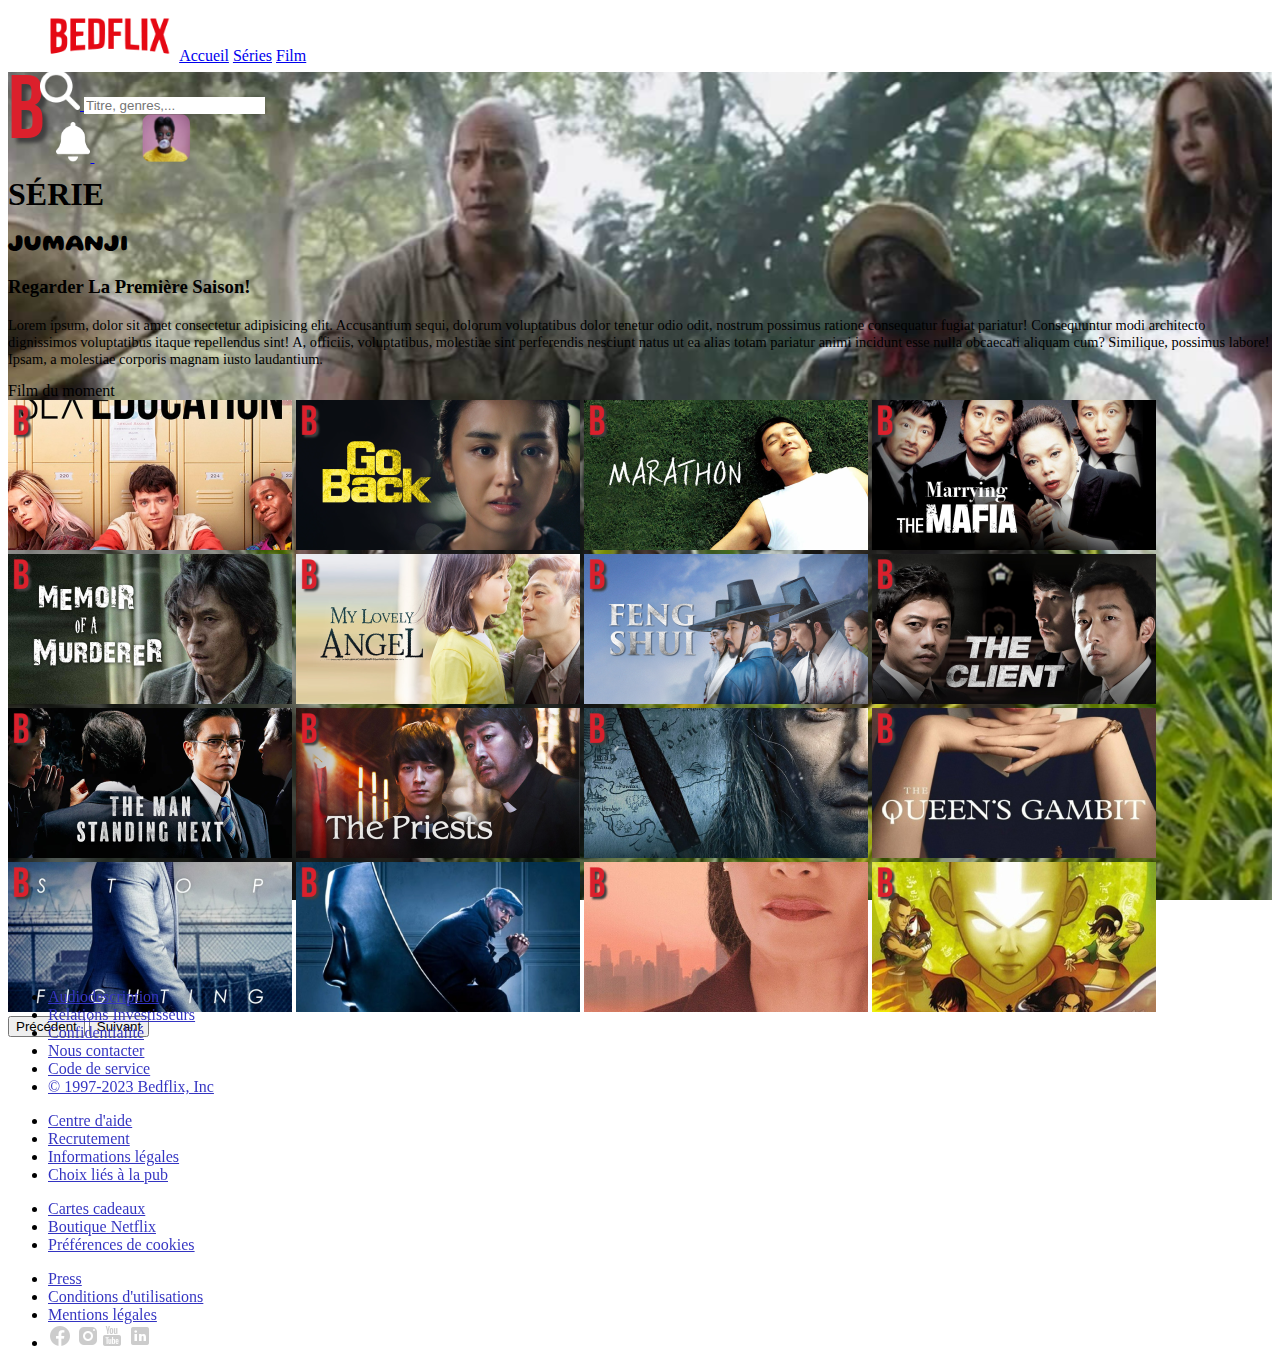
==== index.html @ c3661b08 "init" ====
<!DOCTYPE html>
<html lang="fr">
  <head>
    <meta charset="UTF-8" />
    <meta name="viewport" content="width=device-width, initial-scale=1.0" />
    <link rel="preconnect" href="https://fonts.googleapis.com" />
    <link rel="preconnect" href="https://fonts.gstatic.com" crossorigin />
    <link href="https://fonts.googleapis.com/css2?family=Gluten&display=swap" rel="stylesheet" />
    <link
      href="https://cdn.jsdelivr.net/npm/bootstrap@5.3.2/dist/css/bootstrap.min.css"
      rel="stylesheet"
      integrity="sha384-T3c6CoIi6uLrA9TneNEoa7RxnatzjcDSCmG1MXxSR1GAsXEV/Dwwykc2MPK8M2HN"
      crossorigin="anonymous" />
    <script
      src="https://cdn.jsdelivr.net/npm/bootstrap@5.3.2/dist/js/bootstrap.bundle.min.js"
      integrity="sha384-C6RzsynM9kWDrMNeT87bh95OGNyZPhcTNXj1NW7RuBCsyN/o0jlpcV8Qyq46cDfL"
      crossorigin="anonymous"></script>
    <link rel="stylesheet" href="style.css" />
    <title>Document</title>
  </head>

  <header>
    
    <nav class="navbar navbar-expand navbar-light bg-dark">
      <div
        class="collapse navbar-collapse d-flex flex-wrap justify-content-between bg-dark"
        id="navbarSupportedContent">
        <ul class="navbar-nav">
          <li class="nav-item">
            <a class="navbar-brand" href="./index.html"
              ><img src="./icon_image/bedflix-logo.png" alt="bedflix-logo" id="bedflix"
            /></a>
          </li>
          <li class="nav-item mt-2">
            <a class="nav-link text-white link-danger" href="./index.html">Accueil</a>
          </li>
          <li class="nav-item mt-2">
            <a class="nav-link text-white link-danger" href="./serie.html">Séries</a>
          </li>
          <li class="nav-item mt-2">
            <a class="nav-link text-white link-danger" href="./film.html">Film</a>
          </li>
        </ul>
  
        <div class="d-flex" id="endnavbar">
          <form class="d-flex border border-2 border-white">
            <a href="#" class="">
              <img
                src="./icon_image/magnifying-glass-solid.png"
                alt="Loupe"
                class="m-1"
                id="loupe" />
            </a>
            <input
              class="form bg-dark text-white"
              type="search"
              placeholder="Titre, genres,..."
              aria-label="Search" />
          </form>
          <a href="#" class="bell">
            <img src="./icon_image/bell-solid.png" alt="notif" class="m-1" id="notif" />
          </a>
          <a href="#" class="profil">
            <img src="./icon_image/Rectangle 3.png" alt="profil" class="mx-auto" id="user" />
          </a>
        </div>
      </div>
    </nav>

  </header>

  <body>

    <main>
      <div class="bg-image background-container d-flex flex-column d-md-block" id="bg-image">
        <div class="d-flex p-5">
          <img src="./icon_image/b logo.png" alt="b logo" class="" />
          <h1 class="text-white">SÉRIE</h1>
        </div>

        <div class="col-3">
          <h2 class="text-center ps-5 text-white display-3" id="jumanji">JUMANJI</h2>
        </div>

        <div class="mt-5 ms-5">
          <h3 class="text-white">Regarder La Première Saison!</h3>
          <p class="col-12 col-md-6 text-white font-weight-light" id="p-accueil">
            Lorem ipsum, dolor sit amet consectetur adipisicing elit. Accusantium sequi, dolorum
            voluptatibus dolor tenetur odio odit, nostrum possimus ratione consequatur fugiat
            pariatur! Consequuntur modi architecto dignissimos voluptatibus itaque repellendus sint!
            A, officiis, voluptatibus, molestiae sint perferendis nesciunt natus ut ea alias totam
            pariatur animi incidunt esse nulla obcaecati aliquam cum? Similique, possimus labore!
            Ipsam, a molestiae corporis magnam iusto laudantium.
          </p>
        </div>

        <!--roulette en dessous -->

        <div class="container mx-auto h-25">
          <div class="ps-0 text-white display-5">Film du moment</div>
          <div id="netflixCarousel" class="carousel slide" data-bs-ride="carousel">
            <div class="carousel-inner">
              <div class="carousel-item active m-0">
                <img src="./landscape/card-1.png" class="d-inline w-25 img-fluid" alt="Image 1" />
                <img src="./landscape/card-2.png" class="d-inline w-25 img-fluid" alt="Image 2" />
                <img src="./landscape/card-3.png" class="d-inline w-25 img-fluid" alt="Image 3" />
                <img src="./landscape/card-4.png" class="d-inline w-25 img-fluid" alt="Image 4" />
              </div>
              <div class="carousel-item">
                <img src="./landscape/card-5.png" class="d-inline w-25 img-fluid" alt="Image 1" />
                <img src="./landscape/card-6.png" class="d-inline w-25 img-fluid" alt="Image 2" />
                <img src="./landscape/card-7.png" class="d-inline w-25 img-fluid" alt="Image 3" />
                <img src="./landscape/card-8.png" class="d-inline w-25 img-fluid" alt="Image 3" />
              </div>
              <div class="carousel-item">
                <img src="./landscape/card-9.png" class="d-inline w-25 img-fluid" alt="Image 1" />
                <img src="./landscape/card-10.png" class="d-inline w-25 img-fluid" alt="Image 2" />
                <img src="./landscape/card-11.png" class="d-inline w-25 img-fluid" alt="Image 3" />
                <img src="./landscape/card-12.png" class="d-inline w-25 img-fluid" alt="Image 3" />
              </div>

              <div class="carousel-item">
                <img src="./landscape/card-13.png" class="d-inline w-25 img-fluid" alt="Image 1" />
                <img src="./landscape/card-14.png" class="d-inline w-25 img-fluid" alt="Image 2" />
                <img src="./landscape/card-15.png" class="d-inline w-25 img-fluid" alt="Image 3" />
                <img src="./landscape/card-16.png" class="d-inline w-25 img-fluid" alt="Image 3" />
              </div>
            </div>
            <button
              class="carousel-control-prev"
              type="button"
              data-bs-target="#netflixCarousel"
              data-bs-slide="prev">
              <span class="carousel-control-prev-icon" aria-hidden="true"></span>
              <span class="visually-hidden">Précédent</span>
            </button>
            <button
              class="carousel-control-next"
              type="button"
              data-bs-target="#netflixCarousel"
              data-bs-slide="next">
              <span class="carousel-control-next-icon" aria-hidden="true"></span>
              <span class="visually-hidden">Suivant</span>
            </button>
          </div>
        </div>
      </div>
    </main>

    <footer class="bg-dark">
      <!-- faire le footer ici -->

      <div class="container d-flex text-center pt-5">
        <div class="col">
          <ul class="nav flex-column">
            <li class="nav-item mb-2">
              <a href="#" class="nav-link p-0 text-light">Audiodescription</a>
            </li>
            <li class="nav-item mb-2">
              <a href="#" class="nav-link p-0 text-light">Relations Investisseurs</a>
            </li>
            <li class="nav-item mb-2">
              <a href="#" class="nav-link p-0 text-light">Confidentialité</a>
            </li>
            <li class="nav-item mb-2">
              <a href="#" class="nav-link p-0 text-light">Nous contacter</a>
            </li>
            <li class="nav-item mb-2">
              <a href="#" class="nav-link p-0 text-light border w-50 mx-auto">Code de service</a>
            </li>
            <li class="nav-item mb-2">
              <a href="#" class="nav-link p-0 text-light">© 1997-2023 Bedflix, Inc</a>
            </li>
          </ul>
        </div>
        <div class="col">
          <ul class="nav flex-column">
            <li class="nav-item mb-2">
              <a href="#" class="nav-link p-0 text-light">Centre d'aide</a>
            </li>
            <li class="nav-item mb-2">
              <a href="#" class="nav-link p-0 text-light">Recrutement</a>
            </li>
            <li class="nav-item mb-2">
              <a href="#" class="nav-link p-0 text-light">Informations légales</a>
            </li>
            <li class="nav-item mb-2">
              <a href="#" class="nav-link p-0 text-light">Choix liés à la pub</a>
            </li>
          </ul>
        </div>
        <div class="col">
          <ul class="nav flex-column">
            <li class="nav-item mb-2">
              <a href="#" class="nav-link p-0 text-light">Cartes cadeaux</a>
            </li>
            <li class="nav-item mb-2">
              <a href="#" class="nav-link p-0 text-light">Boutique Netflix</a>
            </li>
            <li class="nav-item mb-2">
              <a href="#" class="nav-link p-0 text-light">Préférences de cookies</a>
            </li>
          </ul>
        </div>
        <div class="col">
          <ul class="nav flex-column">
            <li class="nav-item mb-2"><a href="#" class="nav-link p-0 text-light">Press</a></li>
            <li class="nav-item mb-2">
              <a href="#" class="nav-link p-0 text-light">Conditions d'utilisations</a>
            </li>
            <li class="nav-item mb-2">
              <a href="#" class="nav-link p-0 text-light">Mentions légales</a>
            </li>
            <li class="d-flex justify-content-evenly mt-4">
              <a href=""><img src="./icon_image/icons8-facebook-24.png" alt="" /></a>
              <a href=""><img src="./icon_image/icons8-instagram-24.png" alt="" /></a
              ><a href=""><img src="./icon_image/icons8-youtube-24.png" alt="" /></a>
              <a href=""><img src="./icon_image/icons8-linkedin-24.png" alt="" /></a>
            </li>
          </ul>
        </div>
      </div>
    </footer>
  </body>
</html>
---- style.css ----
@media (max-width: 784px) {
    #navbarSupportedContent{
        margin-top: 3.5em;
        padding-bottom: 1em;
        display: flex;
        flex-direction: column;
    }
    #endnavbar, .test{
        display: flex;
        justify-content: center;
        margin-left: 2em;
    }
    .lien_loupe{
        margin-left: 0;
    }
    #genre_serie_responsive, #genre_film_responsive{
        padding-top: 2em;
    }
}



/* pas à supprimer en dessous */
nav{
    height: 4em;
}

nav img{
    height: 3em;
    width: auto;
    margin-left: 2em;
}

#notif,#loupe{
    filter: invert(1);
    height: 2.5em;
    width: auto;
    
}
#endnavbar{
    height: 3em;
    margin-right: 2em;
}
input{
    border: 0;
}
.bell, .profil{
    margin-left: 1em;
}
.bell:hover, #loupe:hover, #bedflix:hover, #user:hover{
    filter: invert(0.2);
}
input[type="search"] {
    outline: none
}
#bg-image{
    background-image: url(./landscape/JUMANJI.svg);
    background-size:cover;
    background-position: center;
    background-attachment:fixed;
    background-repeat: no-repeat;
    height: 100vh;
    width: auto;
}

#westworld{
    background-image: url(./landscape/WESTWORLD.svg);
    background-size:cover;
    background-position: center;
    background-attachment:fixed;
    background-repeat: no-repeat;
    height: 100vh;
    width: auto;
}


#anarchist{
    background-image: url(./landscape/anarchist.svg);
    background-size:cover;
    background-position: center;
    background-attachment:fixed;
    background-repeat: no-repeat;
    height: 100vh;
    width: auto;
}


#jumanji{
    font-family: 'Gluten', cursive;
}

footer li a{
    filter: invert(0.2);
}

footer li a:hover{
    filter: invert(0);
}

#p-accueil{
        font-size: 0.9rem;
}




#netflixCarousel img{
    max-width: 24%;
}


/* test en dessous */


 nav ul {
    margin: 0;
    padding: 5px;
 }
 nav ul li {
    display: inline;
    position: relative;
 }
 nav ul li div {
    position: absolute;
    left: -9999px;
    width:300px;
 }
 nav ul li:hover div {
    left: 0;
 }
 nav ul li ul li {
    display: list-item;
    list-style: none;
    margin: 0;
    padding: 0;
 }
 nav ul li ul{
    display:inline-block;
    margin: 0;
    padding: 0;
 }
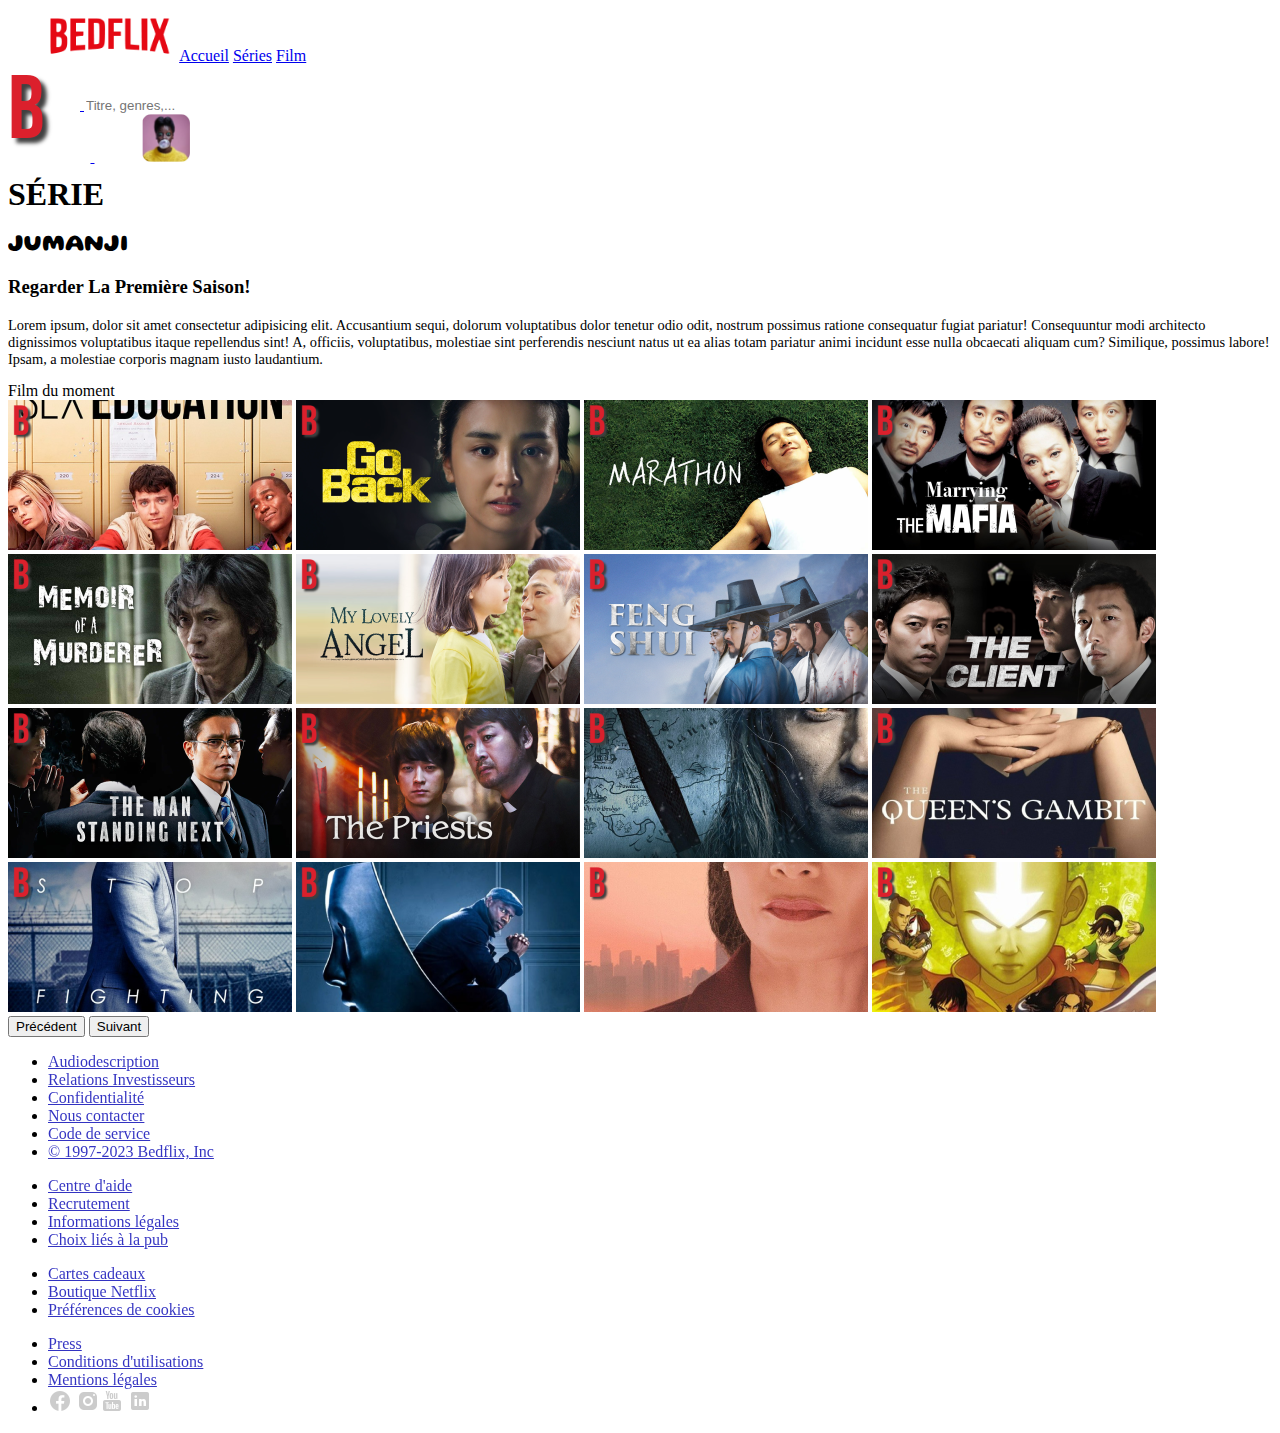
==== commit 52dac69b: "optimisation/ background video/upgrade visuel" ====
--- a/index.html
+++ b/index.html
@@ -71,9 +71,14 @@
 
   <body>
 
-    <main>
-      <div class="bg-image background-container d-flex flex-column d-md-block" id="bg-image">
-        <div class="d-flex p-5">
+    <main class="overlay">
+
+      <video id="background-video" autoplay loop muted>
+        <source src="./landscape_video/JUMANJI.mp4" type="video/mp4">
+      </video>
+
+      <div class="container d-flex flex-column d-md-block" id="container">
+        <div class="d-flex p-5" id="b_serie">
           <img src="./icon_image/b logo.png" alt="b logo" class="" />
           <h1 class="text-white">SÉRIE</h1>
         </div>
@@ -101,29 +106,29 @@
           <div id="netflixCarousel" class="carousel slide" data-bs-ride="carousel">
             <div class="carousel-inner">
               <div class="carousel-item active m-0">
-                <img src="./landscape/card-1.png" class="d-inline w-25 img-fluid" alt="Image 1" />
-                <img src="./landscape/card-2.png" class="d-inline w-25 img-fluid" alt="Image 2" />
-                <img src="./landscape/card-3.png" class="d-inline w-25 img-fluid" alt="Image 3" />
-                <img src="./landscape/card-4.png" class="d-inline w-25 img-fluid" alt="Image 4" />
+                <img src="./landscape/card-1.png" class="d-inline w-25 img" alt="Image 1" />
+                <img src="./landscape/card-2.png" class="d-inline w-25 img" alt="Image 2" />
+                <img src="./landscape/card-3.png" class="d-inline w-25 img" alt="Image 3" />
+                <img src="./landscape/card-4.png" class="d-inline w-25 img" alt="Image 4" />
               </div>
               <div class="carousel-item">
-                <img src="./landscape/card-5.png" class="d-inline w-25 img-fluid" alt="Image 1" />
-                <img src="./landscape/card-6.png" class="d-inline w-25 img-fluid" alt="Image 2" />
-                <img src="./landscape/card-7.png" class="d-inline w-25 img-fluid" alt="Image 3" />
-                <img src="./landscape/card-8.png" class="d-inline w-25 img-fluid" alt="Image 3" />
+                <img src="./landscape/card-5.png" class="d-inline w-25 img" alt="Image 1" />
+                <img src="./landscape/card-6.png" class="d-inline w-25 img" alt="Image 2" />
+                <img src="./landscape/card-7.png" class="d-inline w-25 img" alt="Image 3" />
+                <img src="./landscape/card-8.png" class="d-inline w-25 img" alt="Image 3" />
               </div>
               <div class="carousel-item">
-                <img src="./landscape/card-9.png" class="d-inline w-25 img-fluid" alt="Image 1" />
-                <img src="./landscape/card-10.png" class="d-inline w-25 img-fluid" alt="Image 2" />
-                <img src="./landscape/card-11.png" class="d-inline w-25 img-fluid" alt="Image 3" />
-                <img src="./landscape/card-12.png" class="d-inline w-25 img-fluid" alt="Image 3" />
+                <img src="./landscape/card-9.png" class="d-inline w-25 img" alt="Image 1" />
+                <img src="./landscape/card-10.png" class="d-inline w-25 img" alt="Image 2" />
+                <img src="./landscape/card-11.png" class="d-inline w-25 img" alt="Image 3" />
+                <img src="./landscape/card-12.png" class="d-inline w-25 img" alt="Image 3" />
               </div>
 
               <div class="carousel-item">
-                <img src="./landscape/card-13.png" class="d-inline w-25 img-fluid" alt="Image 1" />
-                <img src="./landscape/card-14.png" class="d-inline w-25 img-fluid" alt="Image 2" />
-                <img src="./landscape/card-15.png" class="d-inline w-25 img-fluid" alt="Image 3" />
-                <img src="./landscape/card-16.png" class="d-inline w-25 img-fluid" alt="Image 3" />
+                <img src="./landscape/card-13.png" class="d-inline w-25 img" alt="Image 1" />
+                <img src="./landscape/card-14.png" class="d-inline w-25 img" alt="Image 2" />
+                <img src="./landscape/card-15.png" class="d-inline w-25 img" alt="Image 3" />
+                <img src="./landscape/card-16.png" class="d-inline w-25 img" alt="Image 3" />
               </div>
             </div>
             <button
--- a/style.css
+++ b/style.css
@@ -16,9 +16,14 @@
     #genre_serie_responsive, #genre_film_responsive{
         padding-top: 2em;
     }
+    #b_serie{
+        margin-top: 2em;
+    }
+   /* mettre le carousel avec 2 image dans le format responsive */
 }
 
 
+/* penser à mettre la vidéo en background */
 
 /* pas à supprimer en dessous */
 nav{
@@ -53,37 +58,26 @@
 input[type="search"] {
     outline: none
 }
-#bg-image{
-    background-image: url(./landscape/JUMANJI.svg);
-    background-size:cover;
-    background-position: center;
-    background-attachment:fixed;
-    background-repeat: no-repeat;
-    height: 100vh;
-    width: auto;
+
+main{
+    position: relative;
+    overflow: hidden;
 }
 
-#westworld{
-    background-image: url(./landscape/WESTWORLD.svg);
-    background-size:cover;
-    background-position: center;
-    background-attachment:fixed;
-    background-repeat: no-repeat;
-    height: 100vh;
-    width: auto;
+main video {
+    position: absolute;
+    top: 0;
+    left: 0;
+    width: 100%;
+    height: 100%;
+    object-fit: cover;
+    z-index: -1;
 }
 
-
-#anarchist{
-    background-image: url(./landscape/anarchist.svg);
-    background-size:cover;
-    background-position: center;
-    background-attachment:fixed;
-    background-repeat: no-repeat;
-    height: 100vh;
-    width: auto;
+main .container {
+    position: relative;
+    z-index: 2;
 }
-
 
 #jumanji{
     font-family: 'Gluten', cursive;
